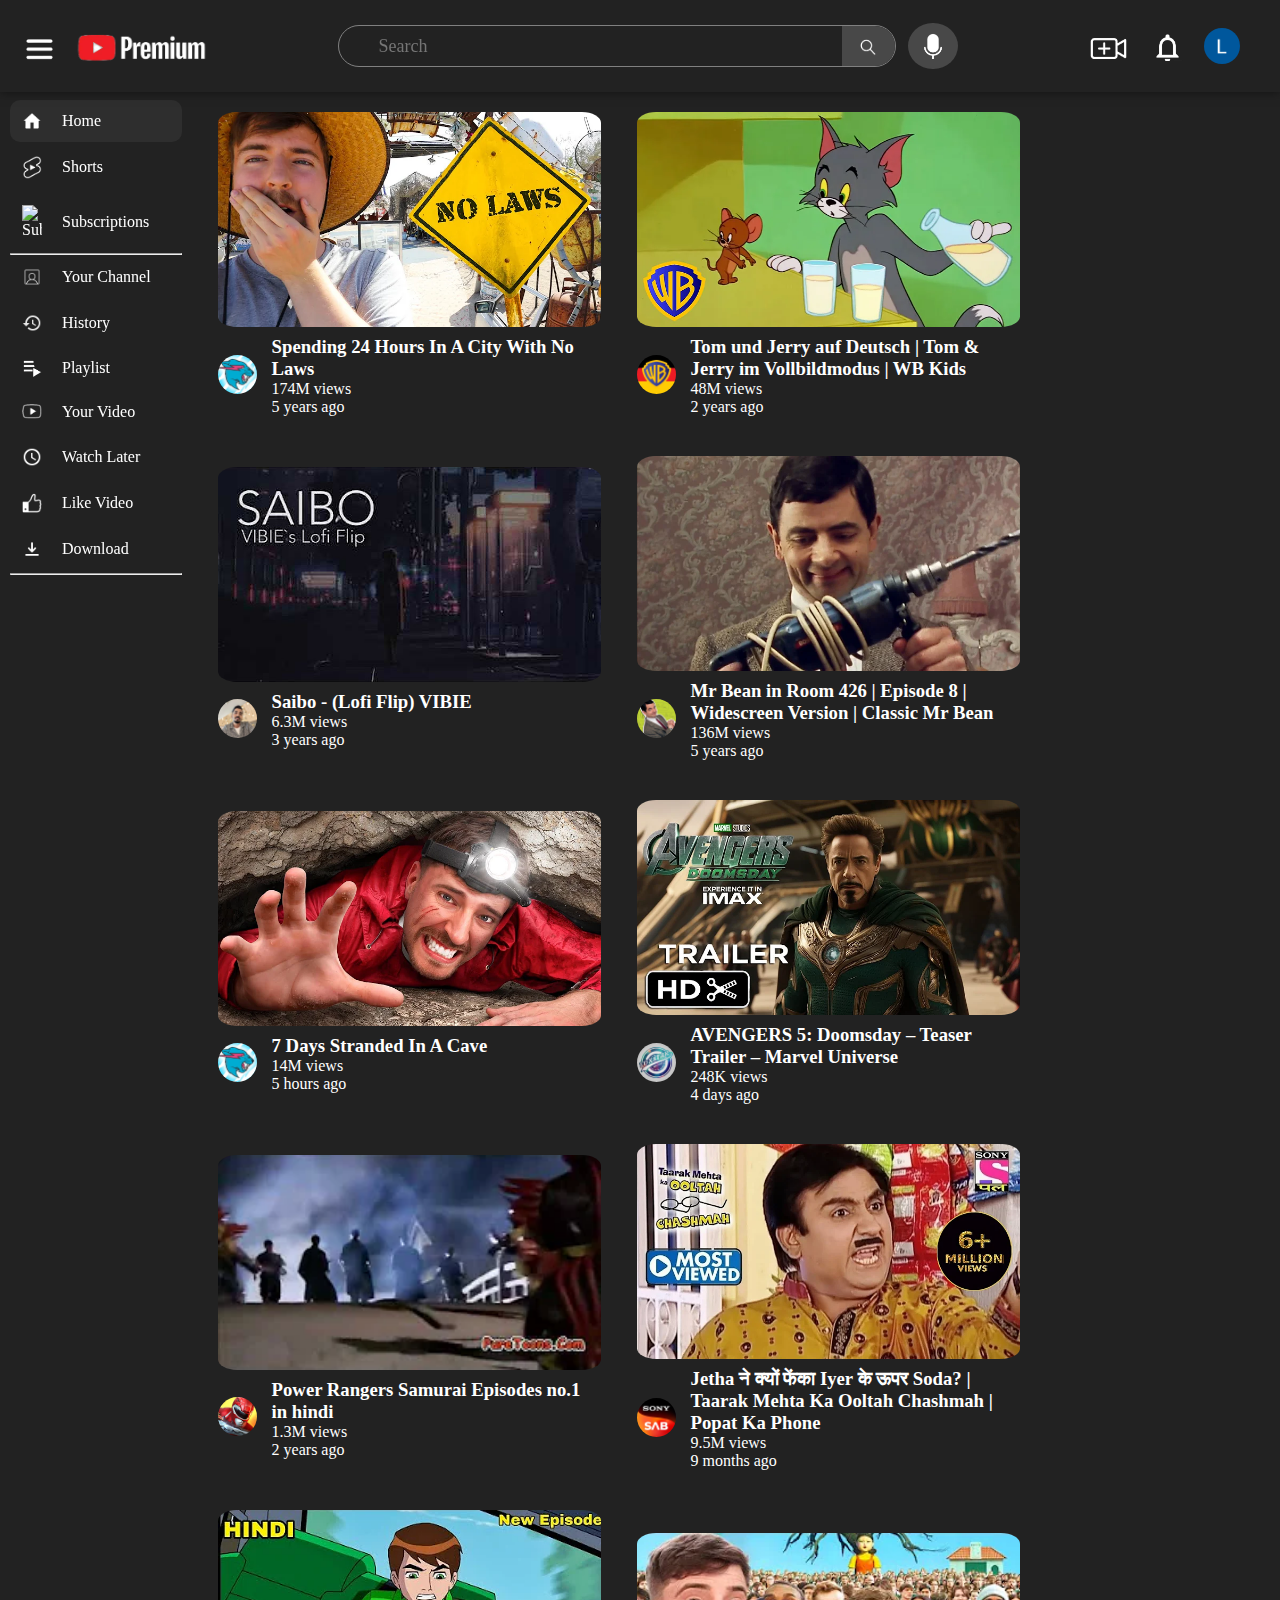
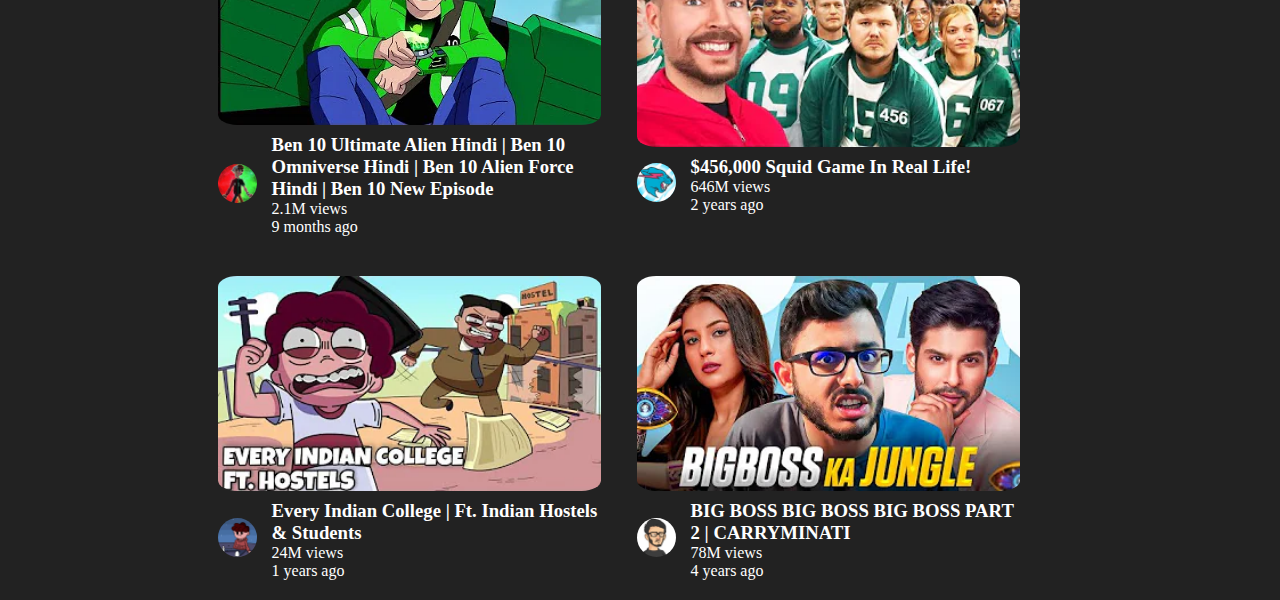
==== index.html @ 3b3404d8 "complate Clone" ====
<!DOCTYPE html>
<html lang="en">

<head>
    <meta charset="UTF-8">
    <meta name="viewport" content="width=device-width, initial-scale=1.0">
    <title>Youtube</title>
    <link rel="stylesheet" href="style.css">
    <link rel="icon" href="/Image/youtube.png" type="icon">
</head>

<body>
    <!-- Navbar Start -->
    <nav class="d-flex">
        <div class="nav-left d-flex">
            <img class="menu-icon" src="/Image/hamburger.png" alt="hamburgerImage">
            <a href="index.html">
                <img class="YoutubeLogo" src="/Image/Youtubelogo.png" alt="YoutubeIcorn">
            </a>
        </div>
        <div class="nav-middel d-flex">
            <div class="search-Box d-flex">
                <input type="text" placeholder="Search">
                <div class="Search-Div d-flex">
                    <img src="/Image/Search.png" alt="SearchIcorn">
                </div>
            </div>
            <div class="mic-div d-flex">
                <img class="micIcorn" src="/Image/Mic.png" alt="VoiceSearchImage">
            </div>
        </div>
        <div class="nav-right d-flex">
            <img class="CreateImage" src="/Image/create.png" alt="CreateImage">
            <img class="notificationImage" src="/Image/notification.png" alt="notificationImage">
            <img class="UserImage" src="/Image/UserProfile.jpeg" alt="profileIcorn">
        </div>
    </nav>
    <!-- Navbar Finsh -->
    <!-- Sidebar Start -->
    <div class="Sidebar">
        <div class="Sidebar-upper">
            <a class="d-flex" href=""><img src="/Image/Home.png" alt="HomeImage" />
                <p>Home</p>
            </a>
            <a class="d-flex href=""><img src=" /Image/Shorts.png" alt="ShortsImage" />
            <p>Shorts</p></a>
            <a class="d-flex href=""><img src=" /Image/Subscriptions.png" alt="SubscriptionsImage" />
            <p>Subscriptions</p></a>
            <hr />
            <a class="d-flex" href=""><img src="/Image/YourChannel.png" alt="YourChannelImage" />
                <p>Your Channel</p>
            </a>
            <a class="d-flex" href=""><img src="/Image/history.png" alt="historyImage" />
                <p>History</p>
            </a>
            <a class="d-flex" href=""><img src="/Image/playlist.png" alt="playlistImage" />
                <p>Playlist</p>
            </a>
            <a class="d-flex" href=""><img src="/Image/Your video.png" alt="YourvideoImage" />
                <p>Your Video</p>
            </a>
            <a class="d-flex" href=""><img src="/Image/watch-later.png" alt="watchlaterImage" />
                <p>Watch Later</p>
            </a>
            <a class="d-flex" href=""><img src="/Image/like.png" alt="likeVideoImage" />
                <p>Like Video</p>
            </a>
            <a class="d-flex" href=""><img src="/Image/download.png" alt="downloadImage" />
                <p>Download</p>
            </a>
            <hr />
        </div>
        <div class="Sidebar-lower">
        </div>
    </div>
    <!-- Sidebar Finsh -->
    <!-- Main Section Start -->
    <div class="mainContainer d-flex">
        <div class="card">
            <div class="thumbanailContainer">
                <a href="video.html?videoSrc=https://www.youtube.com/embed/H1WBdh56Vq4?si=E1TdmqEdVvB_nwQU"><img
                        class="thumbanailImage" src="/Image/VideoImage/Video-1.webp" alt="Video-1Image"></a>
            </div>
            <div class="detailsContainer d-flex">
                <div class="logoContainer">
                    <img class="UserImage" src="/Image/ChannelLogo/Logo-1&5&10.jpg" alt="Channel Logo">
                </div>
                <div class="details">
                    <h3>Spending 24 Hours In A City With No Laws</h3>
                    <p>174M views</p>
                    <p>5 years ago</p>
                </div>
            </div>
        </div>
        <div class="card">
            <div class="thumbanailContainer">
                <a href="video.html?videoSrc=https://www.youtube.com/embed/t0Q2otsqC4I?si=oSXLH4TdGDec5Ji8"><img
                        class="thumbanailImage" src="/Image/VideoImage/Video-2.webp" alt="Video-1Image"></a>
            </div>
            <div class="detailsContainer d-flex">
                <div class="logoContainer">
                    <img class="UserImage" src="/Image/ChannelLogo/Logo-2.jpg" alt="Channel Logo">
                </div>
                <div class="details">
                    <h3>Tom und Jerry auf Deutsch | Tom & Jerry im Vollbildmodus | WB Kids</h3>
                    <p>48M views</p>
                    <p>2 years ago</p>
                </div>
            </div>
        </div>
        <div class="card">
            <div class="thumbanailContainer">
                <a href="video.html?videoSrc=https://www.youtube.com/embed/t-NST0awBw8?si=GdjQ6TgEoTMzteoE"><img
                        class="thumbanailImage" src="/Image/VideoImage/Video-3.jpg" alt="Video-1Image"></a>
            </div>
            <div class="detailsContainer d-flex">
                <div class="logoContainer">
                    <img class="UserImage" src="/Image/ChannelLogo/Logo-3.jpg" alt="Channel Logo">
                </div>
                <div class="details">
                    <h3>Saibo - (Lofi Flip) VIBIE</h3>
                    <p>6.3M views</p>
                    <p>3 years ago</p>
                </div>
            </div>
        </div>
        <div class="card">
            <div class="thumbanailContainer">
                <a href="video.html?videoSrc=https://www.youtube.com/embed/HagVnWAeGcM?si=C1MAP-48lAd09ohr"><img
                        class="thumbanailImage" src="/Image/VideoImage/Video-4.webp" alt="Video-1Image"></a>
            </div>
            <div class="detailsContainer d-flex">
                <div class="logoContainer">
                    <img class="UserImage" src="/Image/ChannelLogo/Logo-4.jpg" alt="Channel Logo">
                </div>
                <div class="details">
                    <h3>Mr Bean in Room 426 | Episode 8 | Widescreen Version | Classic Mr Bean</h3>
                    <p>136M views</p>
                    <p>5 years ago</p>
                </div>
            </div>
        </div>
        <div class="card">
            <div class="thumbanailContainer">
                <a href="video.html?videoSrc=https://www.youtube.com/embed/ndAQfTzlVjc?si=VYEsys6miYyN3HyF"><img
                        class="thumbanailImage" src="/Image/VideoImage/Video-5.webp" alt="Video-1Image"></a>
            </div>
            <div class="detailsContainer d-flex">
                <div class="logoContainer">
                    <img class="UserImage" src="/Image/ChannelLogo/Logo-1&5&10.jpg" alt="Channel Logo">
                </div>
                <div class="details">
                    <h3>7 Days Stranded In A Cave</h3>
                    <p>14M views</p>
                    <p>5 hours ago</p>
                </div>
            </div>
        </div>
        <div class="card">
            <div class="thumbanailContainer">
                <a href="video.html?videoSrc=https://www.youtube.com/embed/7PHgK-Apzno?si=AX6Xx8mg0m57CzP2"><img
                        class="thumbanailImage" src="/Image/VideoImage/Video-6.webp" alt="Video-1Image"></a>
            </div>
            <div class="detailsContainer d-flex">
                <div class="logoContainer">
                    <img class="UserImage" src="/Image/ChannelLogo/Logo-6.jpg" alt="Channel Logo">
                </div>
                <div class="details">
                    <h3>AVENGERS 5: Doomsday – Teaser Trailer – Marvel Universe</h3>
                    <p>248K views</p>
                    <p>4 days ago</p>
                </div>
            </div>
        </div>
        <div class="card">
            <div class="thumbanailContainer">
                <a href="video.html?videoSrc=https://www.youtube.com/embed/WoUuMRAnKPE?si=0_fcZiAXaxRHn2fZ"><img
                        class="thumbanailImage" src="/Image/VideoImage/Video-7.jpg" alt="Video-1Image"></a>
            </div>
            <div class="detailsContainer d-flex">
                <div class="logoContainer">
                    <img class="UserImage" src="/Image/ChannelLogo/Logo-7.jpg" alt="Channel Logo">
                </div>
                <div class="details">
                    <h3>Power Rangers Samurai Episodes no.1 in hindi</h3>
                    <p>1.3M views</p>
                    <p>2 years ago</p>
                </div>
            </div>
        </div>
        <div class="card">
            <div class="thumbanailContainer">
                <a href="video.html?videoSrc=https://www.youtube.com/embed/g8dtp3ZsS5g?si=Zd6ew3BIBgYmma9z"><img
                        class="thumbanailImage" src="/Image/VideoImage/Video-8.webp" alt="Video-1Image"></a>
            </div>
            <div class="detailsContainer d-flex">
                <div class="logoContainer">
                    <img class="UserImage" src="/Image/ChannelLogo/Logo-8.jpg" alt="Channel Logo">
                </div>
                <div class="details">
                    <h3>Jetha ने क्यों फेंका Iyer के ऊपर Soda? | Taarak Mehta Ka Ooltah Chashmah | Popat Ka Phone</h3>
                    <p>9.5M views</p>
                    <p>9 months ago</p>
                </div>
            </div>
        </div>
        <div class="card">
            <div class="thumbanailContainer">
                <a href="video.html?videoSrc=https://www.youtube.com/embed/pUoDgPCjaSQ?si=pjXHMtFuB6XBs76H"><img
                        class="thumbanailImage" src="/Image/VideoImage/Video-9.webp" alt="Video-1Image"></a>
            </div>
            <div class="detailsContainer d-flex">
                <div class="logoContainer">
                    <img class="UserImage" src="/Image/ChannelLogo/Logo-9.jpg" alt="Channel Logo">
                </div>
                <div class="details">
                    <h3>Ben 10 Ultimate Alien Hindi | Ben 10 Omniverse Hindi | Ben 10 Alien Force Hindi | Ben 10 New
                        Episode</h3>
                    <p>2.1M views</p>
                    <p>9 months ago</p>
                </div>
            </div>
        </div>
        <div class="card">
            <div class="thumbanailContainer">
                <a href="video.html?videoSrc=https://www.youtube.com/embed/0e3GPea1Tyg?si=qbTfwCS9QjKlNZq2      "><img
                        class="thumbanailImage" src="/Image/VideoImage/Video-10.webp" alt="Video-1Image"></a>
            </div>
            <div class="detailsContainer d-flex">
                <div class="logoContainer">
                    <img class="UserImage" src="/Image/ChannelLogo/Logo-1&5&10.jpg" alt="Channel Logo">
                </div>
                <div class="details">
                    <h3>$456,000 Squid Game In Real Life!</h3>
                    <p>646M views</p>
                    <p>2 years ago</p>
                </div>
            </div>
        </div>
        <div class="card">
            <div class="thumbanailContainer">
                <a href="video.html?videoSrc=https://www.youtube.com/embed/mdvMXDUoWto?si=GoP0ZHiAIZhQJCyz"><img
                        class="thumbanailImage" src="/Image/VideoImage/Video-11.webp" alt="Video-1Image"></a>
            </div>
            <div class="detailsContainer d-flex">
                <div class="logoContainer">
                    <img class="UserImage" src="/Image/ChannelLogo/Logo-11.jpg" alt="Channel Logo">
                </div>
                <div class="details">
                    <h3>Every Indian College | Ft. Indian Hostels & Students</h3>
                    <p>24M views</p>
                    <p>1 years ago</p>
                </div>
            </div>
        </div>
        <div class="card">
            <div class="thumbanailContainer">
                <a href="video.html?videoSrc=https://www.youtube.com/embed/9DAKh_XCk6g?si=213I6paiEO2ntaTo"><img
                        class="thumbanailImage" src="/Image/VideoImage/Video-12.jpg" alt="Video-1Image"></a>
            </div>
            <div class="detailsContainer d-flex">
                <div class="logoContainer">
                    <img class="UserImage" src="/Image/ChannelLogo/Logo-12.jpg" alt="Channel Logo">
                </div>
                <div class="details">
                    <h3>BIG BOSS BIG BOSS BIG BOSS PART 2 | CARRYMINATI</h3>
                    <p>78M views</p>
                    <p>4 years ago</p>
                </div>
            </div>
        </div>
    </div>
    <!-- Main Section Finsh -->

    <script src="script.js"></script>
    <script src="video.js"></script>
</body>

</html>
---- style.css ----
*{
    margin: 0px;
    padding: 0px;
    box-sizing: border-box;
    font-family: 'poppins', 'sans-serif';
}

a{
    text-decoration: none;
    color: white;
}

body{
    background-color: rgb(34 , 34, 34);
}

img{
    cursor: pointer;
}

.d-flex{
    display: flex;
    align-items: center;
}
/* Navbar Start */
nav{
    /* border: 2px solid red; */
    padding: 10px 20px;
    justify-content: space-between;
    box-shadow: 0 0 10px rgb(0, 0, 0, .5);
    position: sticky;
    top: 0;
    z-index: 100;
    background-color: rgb(34, 34, 34);
}

.nav-right img{
    width: 33px;
    margin-right: 20px;
}

.nav-left img {
    width: 39px;
}

.nav-left .YoutubeLogo {
    width: 135px;
    margin-left: 15px;
    margin-bottom: 5px;
}

.nav-right .CreateImage {
    width: 45px;
}

.nav-right .UserImage {
    width: 36px;
    height: 36px;
    border-radius: 50%;
}

.nav-middel{
    width: 50%;
}

.search-Box{
    width: 90%;
    border: 1px solid gray;
    border-radius: 50px;
    justify-content: space-between;
    padding-left: 2rem;
}

.search-Box input {
    width: 80%;
    border: none;
    padding: .5rem;
    outline: none;
    margin-right: 10px;
    border-radius: 50px;
    background-color: transparent;
    color: white;
    font-size: large;
}
.Search-Div{
    background-color: rgb(72, 72, 72);
    width: 10%;
    /* border-radius: 50px; */
    border-top-right-radius: 50px;
    border-bottom-right-radius: 50px;
    justify-content: center;
}
.search-Box img {
    padding: 10px;
    width: 80%;
    /* border-radius: 50px; */
}

.nav-middel .micIcorn{
    width: 50px;
    background-color: rgb(72, 72, 72);
    border-radius: 50%;
    margin-left: 25px;
}

.mic-div{
    width: 50px;
    height: 50px;
    justify-content: center;
    border-radius: 50%;
}
.micIcorn{
    padding: 10px;
    border-radius: 50px;
}

/* Navbar Finsh */

/* Sidebar Start */

.Sidebar{
    width: 15%;
    height: 100vh;
    position: fixed;
    top: 0;
    z-index: 50;
    padding: 10px;
    padding-top: 100px;
}

.smaller-sidebar{
    width: 5%;
}

.smaller-sidebar a p{
    display: none;
}

.Sidebar-upper a{
    padding: 12px;
    margin-bottom: 2px;
    
}

.Sidebar-upper a img{
    width: 20px;
    margin-right: 20px;
}

.Sidebar-upper a:first-child{
    border-radius: 10px;
    background-color: #2e2e2e;
}

.Sidebar-upper a:hover {
    border-radius: 10px;
    background-color: #2e2e2e;
}

/* Sidebar Finsh */

/* Main Section Start */

.mainContainer{
    margin-left: 17%;
    flex-wrap: wrap;
}

.larger-mainContainer{
    margin-left: 7%;
    flex-wrap: wrap;
}

/* .mainContainer .d-flex{
    align-items: flex-start;
} */

.card{
    width: 383px;
    margin-right: 36px;
    color: white;
    margin-top: 20px;
    margin-bottom: 20px;
}

.larger-card{
    width: 433px;
    margin-right: 36px;
    color: white;
    margin-top: 20px;
    margin-bottom: 20px;
}

.thumbanailImage{
    width: 100%;
    border-radius: 5%;
    margin-bottom: 5px;
}

.logoContainer .UserImage{
    border-radius: 50%;
    width: 39px;
    margin-right: 15px;
}

@media only screen and (max-width: 500px) {
    .Sidebar a p,
    .CreateImage,
    .notificationImage,
    .Sidebar,
    .menu-icon,
    .mic-div,
    .search-Box{
        display: none;
    }
    .card {
        width: 350px;
    }
    .nav-left .YoutubeLogo {
        width: 100px;
        margin:0px;
    }
    .mainContainer{
        margin-left: 33px;
    }
}
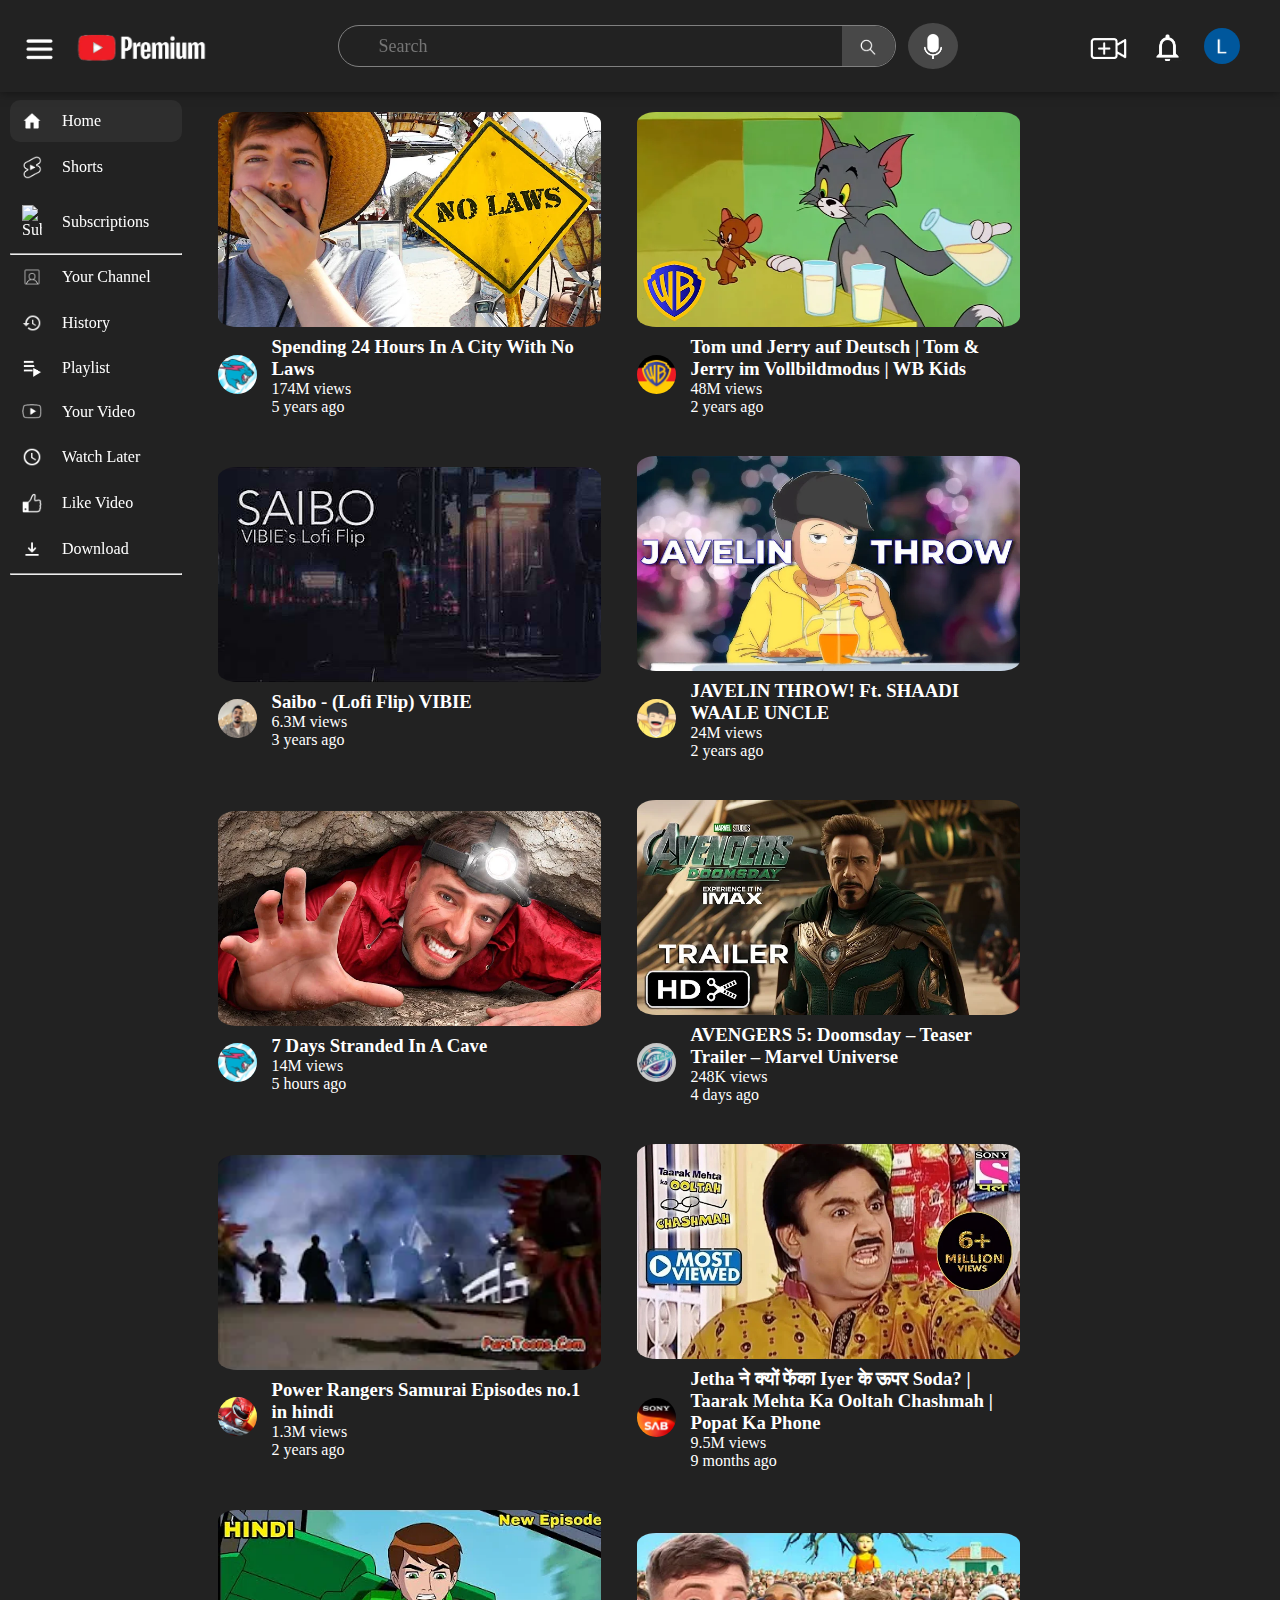
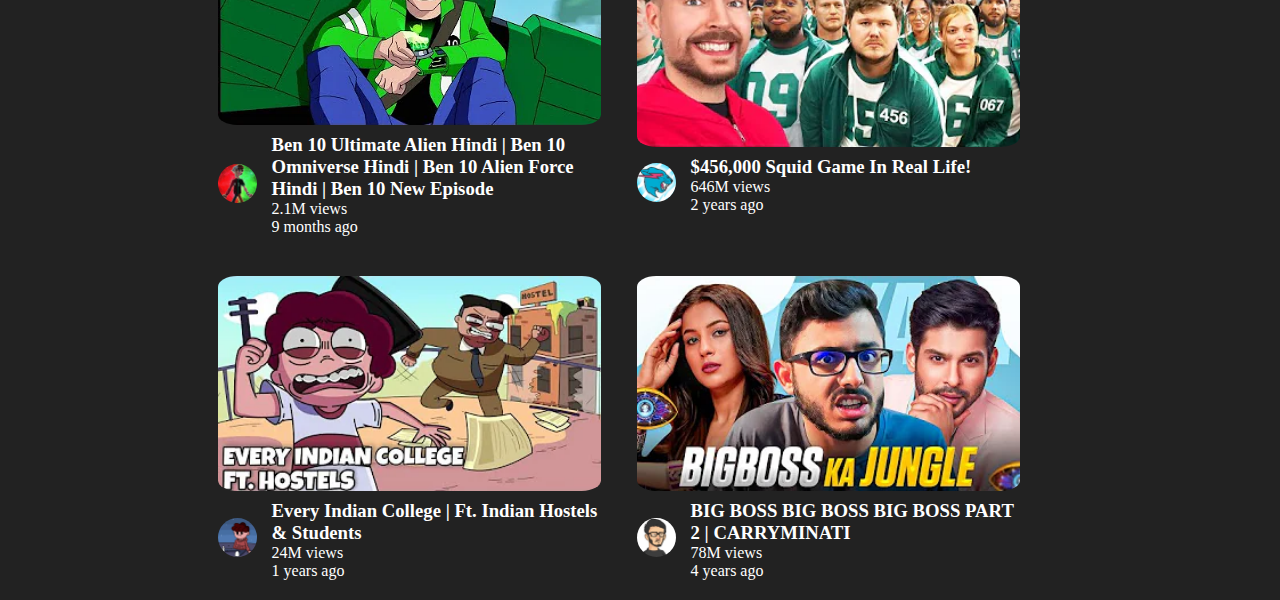
==== commit 0704ff53: "complate Clone" ====
--- a/index.html
+++ b/index.html
@@ -126,7 +126,7 @@
         </div>
         <div class="card">
             <div class="thumbanailContainer">
-                <a href="video.html?videoSrc=https://www.youtube.com/embed/HagVnWAeGcM?si=C1MAP-48lAd09ohr"><img
+                <a href="video.html?videoSrc=https://www.youtube.com/embed/A1BtCtep1t4?si=Xe2aTLxoFnCbzCyX"><img
                         class="thumbanailImage" src="/Image/VideoImage/Video-4.webp" alt="Video-1Image"></a>
             </div>
             <div class="detailsContainer d-flex">
@@ -134,9 +134,9 @@
                     <img class="UserImage" src="/Image/ChannelLogo/Logo-4.jpg" alt="Channel Logo">
                 </div>
                 <div class="details">
-                    <h3>Mr Bean in Room 426 | Episode 8 | Widescreen Version | Classic Mr Bean</h3>
-                    <p>136M views</p>
-                    <p>5 years ago</p>
+                    <h3>JAVELIN THROW! Ft. SHAADI WAALE UNCLE</h3>
+                    <p>24M views</p>
+                    <p>2 years ago</p>
                 </div>
             </div>
         </div>
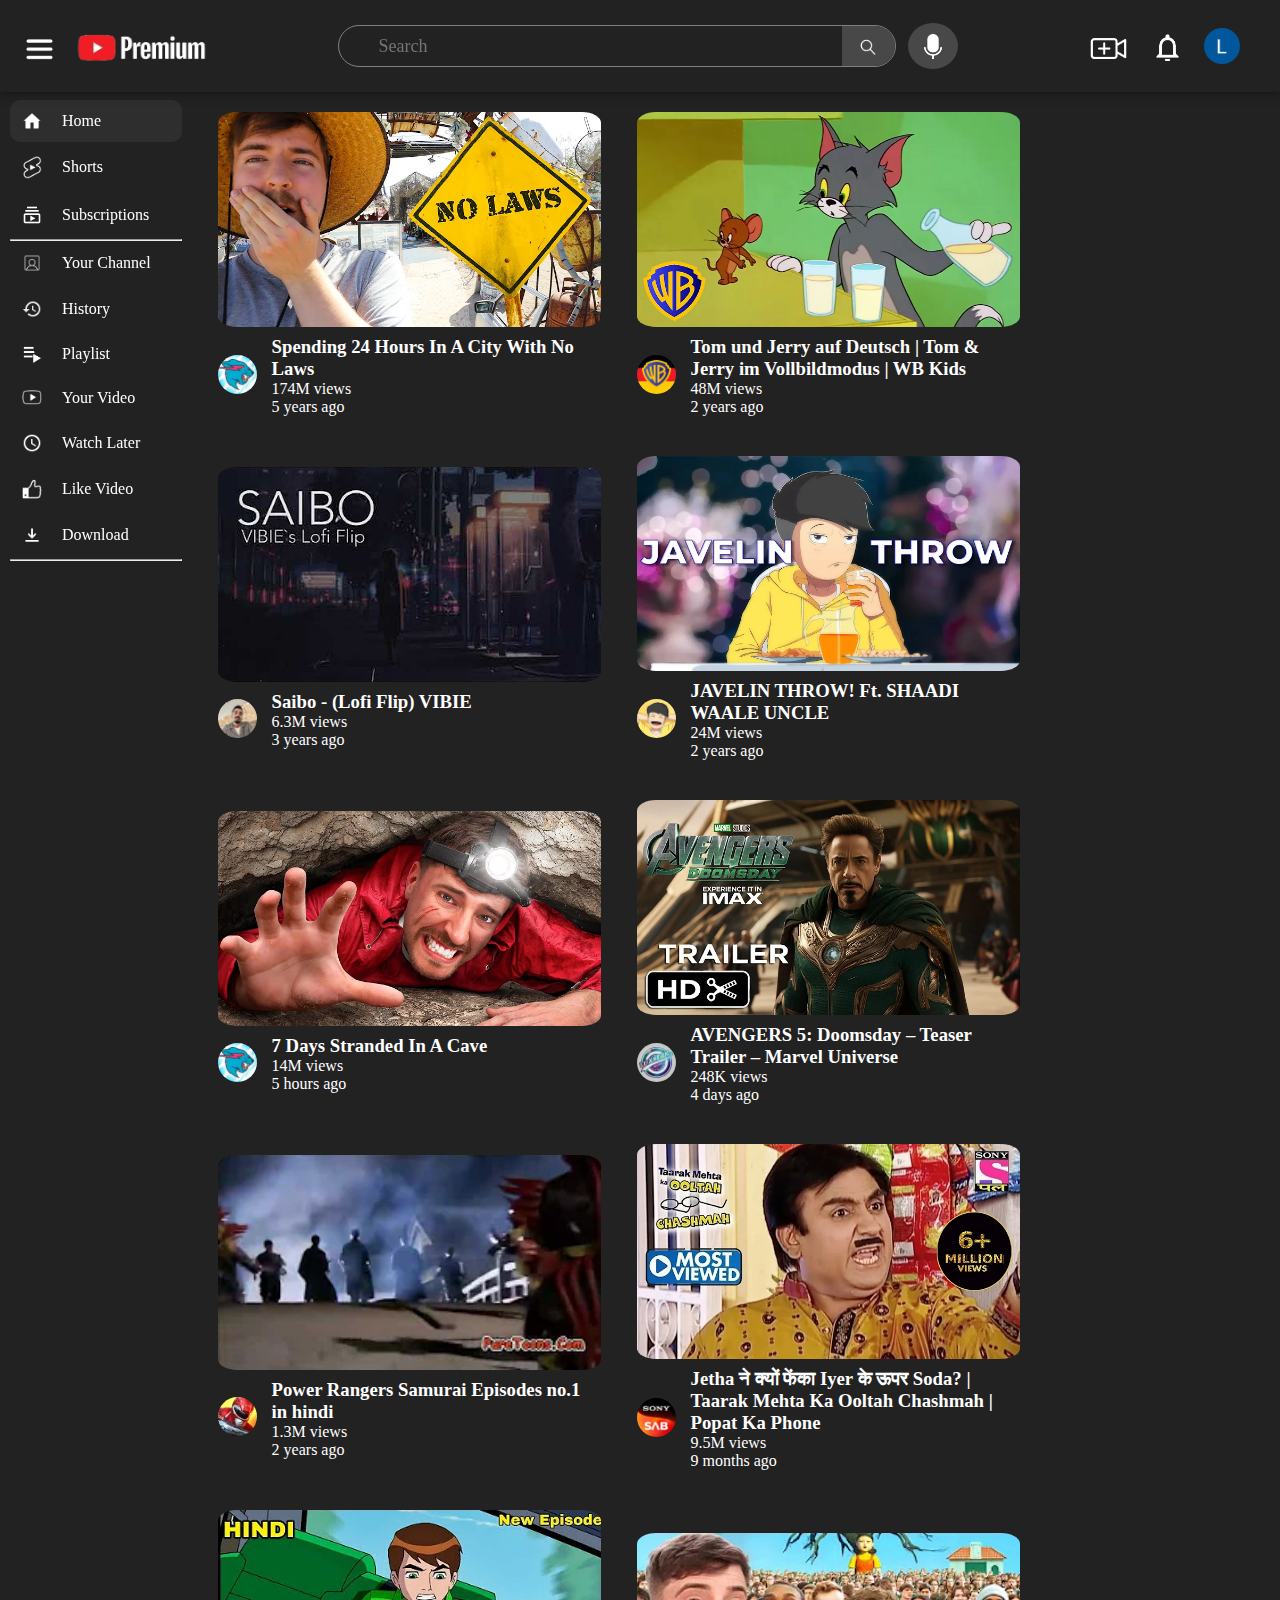
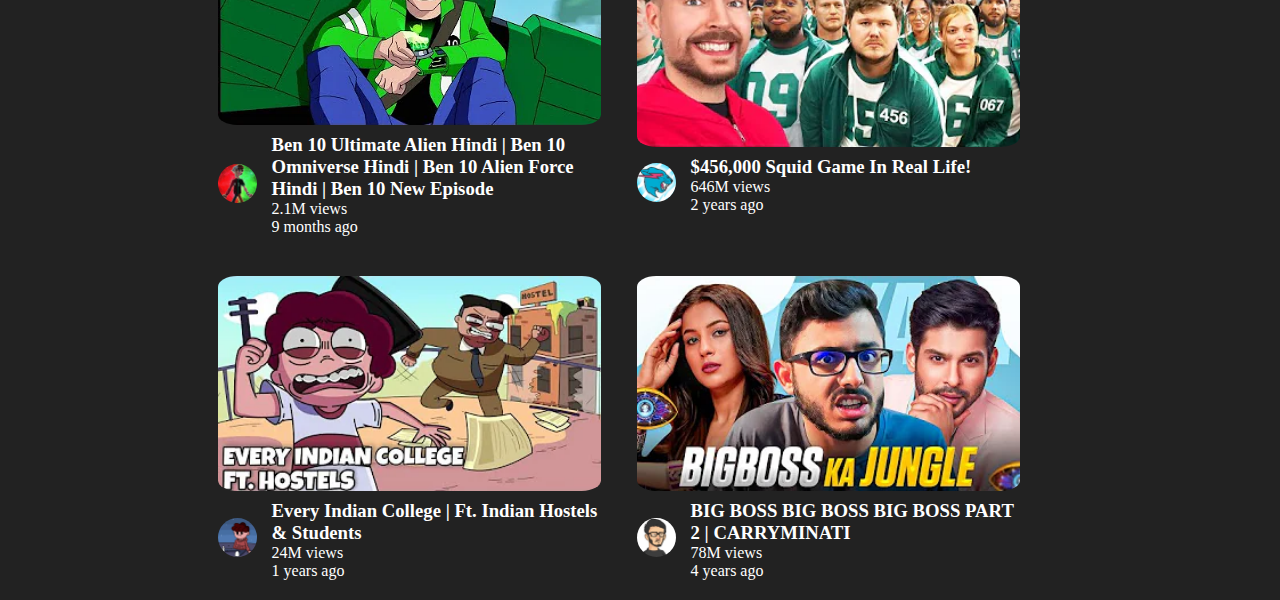
==== commit f9cdccdf: "complate Clone" ====
--- a/index.html
+++ b/index.html
@@ -44,7 +44,7 @@
             </a>
             <a class="d-flex href=""><img src=" /Image/Shorts.png" alt="ShortsImage" />
             <p>Shorts</p></a>
-            <a class="d-flex href=""><img src=" /Image/Subscriptions.png" alt="SubscriptionsImage" />
+            <a class="d-flex href=""><img src=" /Image/subscriptions.png" alt="SubscriptionsImage" />
             <p>Subscriptions</p></a>
             <hr />
             <a class="d-flex" href=""><img src="/Image/YourChannel.png" alt="YourChannelImage" />
